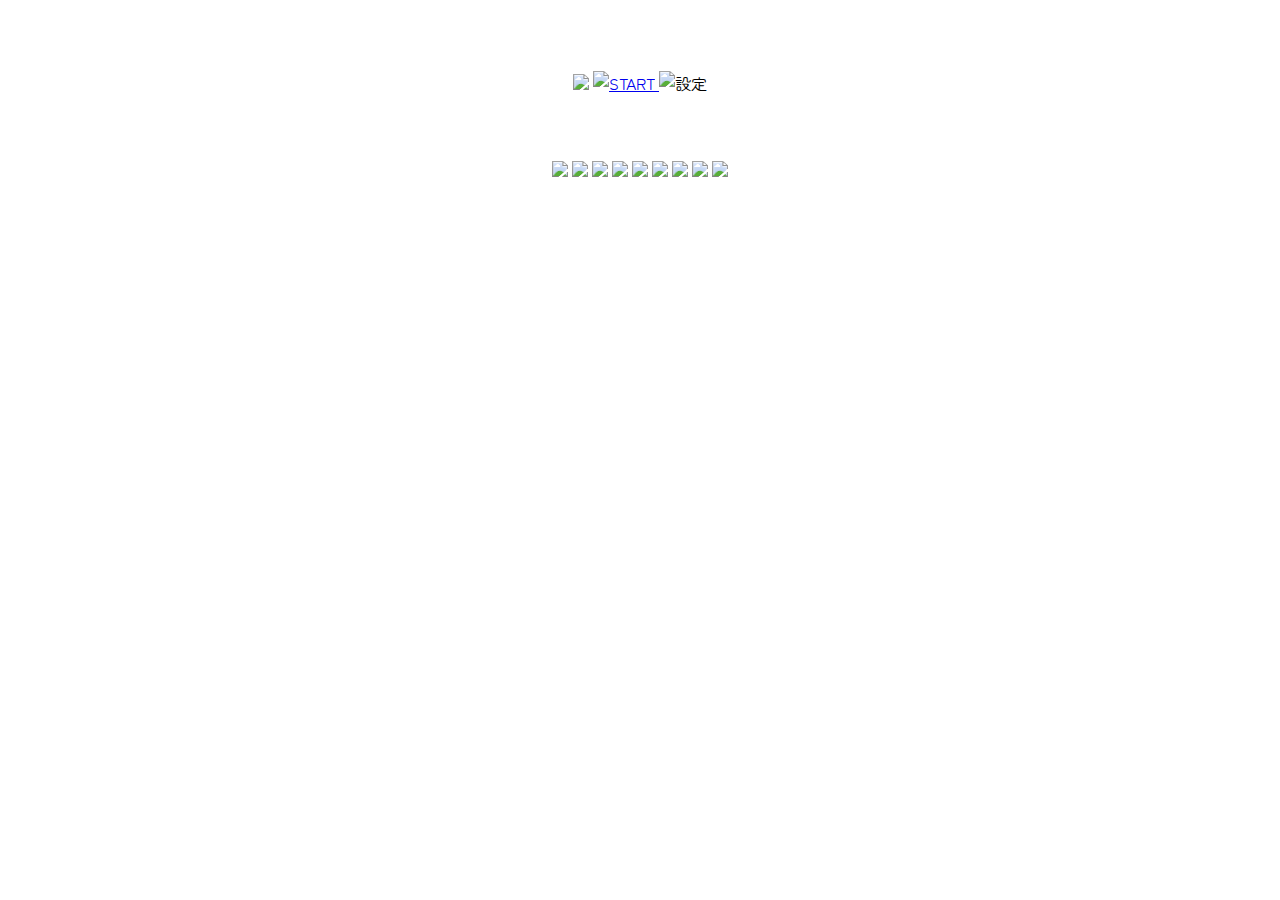
==== index.html @ 6a0636d3 "Co-authored-by: anri <asfyhroea@users.noreply.github.com>" ====
<!DOCTYPE html>
<html lang="ja">
    <head>
        <meta charset="utf-8" />
        <title>Quiz×Reversi | 2⁷-4</title>
        <meta http-equiv="X-UA-Compatible" content="IE=edge">
        <meta name="viewport" content="width=device-width, initial-scale=1.0, user-scalable=yes" />
        <meta property="og:type" content="website">
        <meta property="og:title" content="2^7-4「クイズ×リバーシ」">
        <meta property="og:url" content="https://nmst0811.github.io/power2_7-4/">
        <meta property="og:description" content="「**2⁷-4**(パワー・ツー・セブン・マイナス・フォー)」が制作する、
        クイズ×リバーシの融合を目指したゲームです。">
        <meta property="og:site_name" content="2^7-4「クイズ×リバーシ」">
        <meta property="og:locale" content="ja_JP">
        <link rel="stylesheet" href="css/main.css" />
        <link rel="apple-touch-icon" href="./images/2_7-4logo.png" sizes="180x180">
        <link rel="icon" href="./images/2_7-4logo.png" sizes = "192x192" type="image/png">
        
        <link rel="preconnect" href="https://fonts.googleapis.com">
        <link rel="preconnect" href="https://fonts.gstatic.com" crossorigin>
        <link href="https://fonts.googleapis.com/css2?family=M+PLUS+Rounded+1c&family=Zen+Maru+Gothic&display=swap" rel="stylesheet">
      </head>

    <body>

        <!-- ーーータイトル、footerの追加ーーー-->
        <footer>
        </footer>

      <audio id="btn_audio">
        <source src="./audio/click.mp3" type="audio/mp3">
      </audio>

      <div id="titleScene" style="display: block;">
        <img src="./images/title.png" style="width: 70%;">

        <span id="startButton">
          <a class href="./game.html">
          <img src="./images/startButton.png" alt="START" style="width: 50%;">
          </a>
        </span>
        <span id="settingButton">
          <img src="./images/settingButton.png" alt="設定" style="width: 50%;">
        </span>
      </div>

        <!-- ーーータイトル、monyoの変更ーーー-->
        <img id="m1" src="./images/Background/moyou1.png" style="width: 16%;">
        <img id="m2" src="./images/Background/moyou2.png" style="width: 16%;">
        <img id="m3" src="./images/Background/moyou3.png" style="width: 16%;">
        <img id="m4" src="./images/Background/moyou4.png" style="width: 16%;">   
        <img id="m5-1" src="./images/Background/moyou5.png" style="width: 50%;">
        <img id="m5-2" src="./images/Background/moyou5.png" style="width: 35%;">
        <img id="m6-1" src="./images/Background/moyou6.png" style="width: 40%;">   
        <img id="m6-2" src="./images/Background/moyou6.png" style="width: 40%;"> 
        <img id="m6-3" src="./images/Background/moyou6.png" style="width: 39%;">    

      <div id="settingScene" style="display: none;">
        <img src="./images/title.png" style="width: 70%;">
        <h2>設定</h2>
        <button id="back_titleSceneButton">タイトルに戻る</button>
        <button id="back_titleSceneButton1">難易度設定</button><br>
        <button id="back_titleSceneButton2">やさしい</button>
        <button id="back_titleSceneButton3">普通</button>
        <button id="back_titleSceneButton4">難しい</button>

        
<h3>音量</h3>
        <div class="bgmSwitch">
          <div class="bgmSwitch_toggle"></div>
        </div><h4>BGM・SE<input type="range" id="volumebar" min="0" max="100" step="1">
  <p><span id="volume-value"></span>%</p>
        
      </div>

      <div id="gameScene" style="display: none;">
        <audio id="BGM" loop>
          <source src="./music/komizuwomitsumete.mp3" type="audio/mp3">
        </audio>
        
        
        <!-- 盤 -->
        <div id="stage" class="stage"></div>

        <!-- 各マスを描画するためのテンプレート -->
        <div id="questionContainer">
          <button id="questionButton">問題を表示</button>
        </div>
        <script src="js/script.js"></script>
      </div>
    </body>
</html>
---- css/main.css ----
*, *::before, *::after {
  box-sizing: border-box;

    font-family: "Zen Maru Gothic", serif;
    font-weight: 400;
    font-style: normal;
}

html {
  margin: 0;
  max-height: 100%;
  padding: 0;
  background-image: url(../images/Background/background.png);
  background-size: 300%;
  background-repeat: no-repeat;
  background-position: center;
  text-align: center;
}

img {
  -webkit-user-drag: none;
}

#titleScene {
  background-image: url(../images/Background/background_white.png);
  background-size: 70%;
  background-repeat: no-repeat;
  background-position: center;
  padding: 5%;
  margin-left: auto;
  margin-right: auto;
  
}

button {
  padding: 10px 20px;
  margin: 6px;
  border: none;
  border-radius: 30px; /* ボタンの丸み */
  background-color: #ffb0f3;
  color: white;
  font-size: 16px;
  cursor: pointer;
  transition: transform 0.2s ease, background-color 0.2s ease;
}

button:hover {
  transform: scale(1.05); /* カーソルを合わせたときに大きくなる */
  background-color: #bf8ac0; /* ホバー時の色変更（任意） */
}

button:active {
  transform: scale(0.95); /* クリック時に縮む */
}


h1 {
  font-family: "Zen Maru Gothic", serif;
  font-weight: 900;
  font-style: normal;
  font-size: 4em;
  margin: 20%, -50%;
  line-height: 0px;
  -webkit-text-stroke: 2px #EB6182;
  color: #fff; 
}

.notfound {
  font-family: "Zen Maru Gothic", serif;
  font-weight: 900;
  font-style: normal;
  font-size: 0.9em;
  margin-bottom: 5%;
  line-height: 0px;
  -webkit-text-stroke: 0.5px #EB6182;
  color: #fff; 
}

#settingScene {
  background-color: #fff;
  width: 75%;
  background-repeat: no-repeat;
  margin: 10px auto;
  background-position: center;
  padding: 15%;
  
}


.bgmSwitch {
  width: 4em;
  height: 2em;
  background-color: lightgray;
  margin: auto;
  position: relative;
  cursor: pointer;
  transition: background-color .2s ease-in-out;
}

.bgmSwitch.active {
  background-color: #f5d24b;
}

.bgmSwitch_toggle {
  width: 1.8em;
  height: 1.8em;
  position: absolute;
  background-color: white;
  top: 0;
  bottom: 0;
  left: 0.1em;
  margin: auto;
  box-shadow: 0.1em 0.1em 0.2em #b7b7b7, -0.1em -0.1em -0.2em #cecece;
  transition: left .3s ease-in-out;
}

.bgmSwitch_toggle.active {
  left: 2.1em;
}



.stage {
  display: flex;
  flex-wrap: wrap;
<<<<<<< HEAD
  margin: 20px auto;
  width: auto;
  height: auto;
=======
  margin: 60px;
  width: 320px;
  height: 300px;
>>>>>>> 1f69d76342d60cee59db7f5228e71fbda3031980
}

.square {
  position: relative;
  width: 50px;
  height: 50px;
  border: solid black;
  border-width: 0 4px 4px 0;
  cursor: pointer;;
}

.square:nth-child(-n + 6) {
  border-width: 4px 4px 4px 0;
  height: 54px;
}

.square:nth-child(6n + 1) {
  border-width: 0 4px 4px 4px;
  width: 54px;
}

.square:first-child {
  border-width: 4px;
  width: 54px;
  height: 54px;
}
.stone {
  position: absolute;
  top: 2px;
  bottom: 0;
  left: 2px;
  width: 42px;
  height: 42px;
  border-radius: 21px;
}

.stone[data-state="0"] {
  display: none;
}

.stone[data-state="1"] {
  background-color: black;
}

.stone[data-state="2"] {
  background-color: white;
}

#square-template {
  display: none;
}

.moyou1 {
  height: 10%;
}
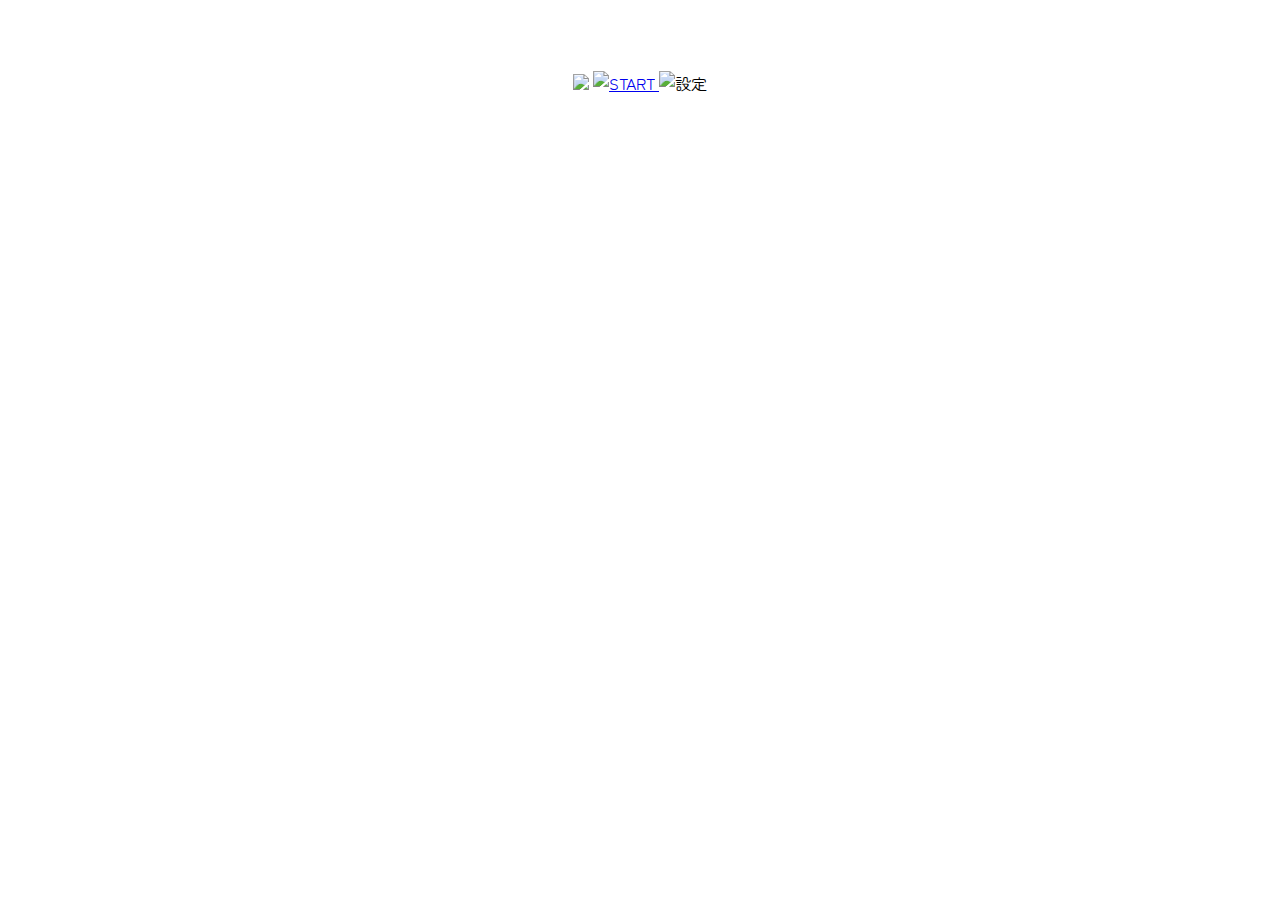
==== commit cbbd1748: "update index.html" ====
--- a/index.html
+++ b/index.html
@@ -45,7 +45,7 @@
       </div>
 
         <!-- ーーータイトル、monyoの変更ーーー-->
-        <img id="m1" src="./images/Background/moyou1.png" style="width: 16%;">
+        <!-- <img id="m1" src="./images/Background/moyou1.png" style="width: 16%;">
         <img id="m2" src="./images/Background/moyou2.png" style="width: 16%;">
         <img id="m3" src="./images/Background/moyou3.png" style="width: 16%;">
         <img id="m4" src="./images/Background/moyou4.png" style="width: 16%;">   
@@ -53,7 +53,7 @@
         <img id="m5-2" src="./images/Background/moyou5.png" style="width: 35%;">
         <img id="m6-1" src="./images/Background/moyou6.png" style="width: 40%;">   
         <img id="m6-2" src="./images/Background/moyou6.png" style="width: 40%;"> 
-        <img id="m6-3" src="./images/Background/moyou6.png" style="width: 39%;">    
+        <img id="m6-3" src="./images/Background/moyou6.png" style="width: 39%;">     -->
 
       <div id="settingScene" style="display: none;">
         <img src="./images/title.png" style="width: 70%;">
--- a/css/main.css
+++ b/css/main.css
@@ -123,15 +123,9 @@
 .stage {
   display: flex;
   flex-wrap: wrap;
-<<<<<<< HEAD
-  margin: 20px auto;
-  width: auto;
-  height: auto;
-=======
   margin: 60px;
   width: 320px;
   height: 300px;
->>>>>>> 1f69d76342d60cee59db7f5228e71fbda3031980
 }
 
 .square {
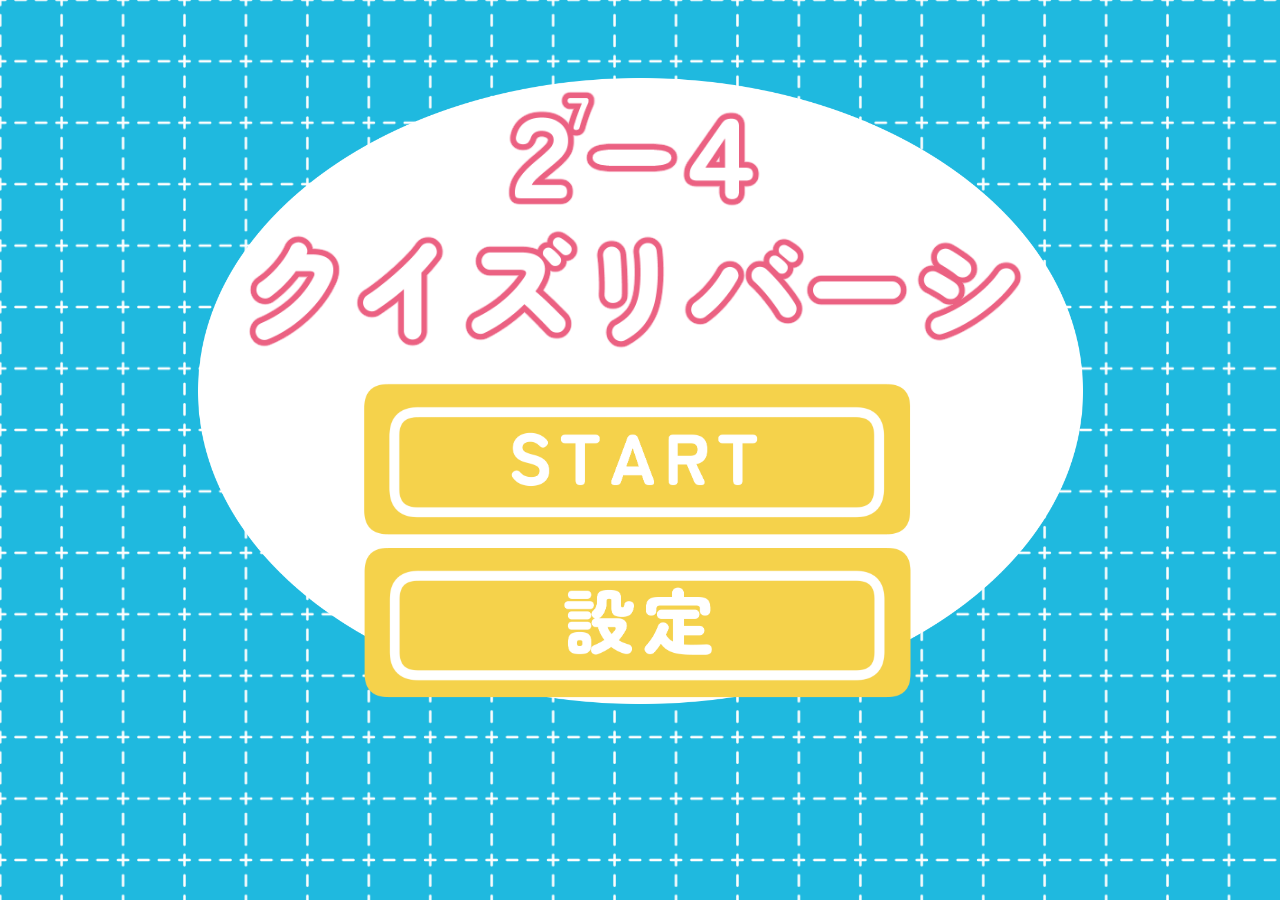
==== commit 2a365867: "update 74 files" ====
--- a/index.html
+++ b/index.html
@@ -19,6 +19,7 @@
         <link rel="preconnect" href="https://fonts.googleapis.com">
         <link rel="preconnect" href="https://fonts.gstatic.com" crossorigin>
         <link href="https://fonts.googleapis.com/css2?family=M+PLUS+Rounded+1c&family=Zen+Maru+Gothic&display=swap" rel="stylesheet">
+        
       </head>
 
     <body>
@@ -58,11 +59,12 @@
       <div id="settingScene" style="display: none;">
         <img src="./images/title.png" style="width: 70%;">
         <h2>設定</h2>
-        <button id="back_titleSceneButton">タイトルに戻る</button>
-        <button id="back_titleSceneButton1">難易度設定</button><br>
-        <button id="back_titleSceneButton2">やさしい</button>
-        <button id="back_titleSceneButton3">普通</button>
-        <button id="back_titleSceneButton4">難しい</button>
+        <button class="lv_btn" id="back_titleSceneButton">タイトルに戻る</button>
+        <button class="lv_btn" id="back_titleSceneButton1">難易度設定</button><br>
+        <button data-lv="0" id="easy" class="lv_btn">やさしい</button>
+        <button data-lv=1 class="lv_btn" id="normal">普通</button>
+        <button data-lv=2 class="lv_btn" id="hard">難しい</button>
+        <div id="kokuti">今の難易度は「やさしい」です</div>
 
         
 <h3>音量</h3>
@@ -88,5 +90,6 @@
         </div>
         <script src="js/script.js"></script>
       </div>
+      <script src="js\nanid.js"></script>
     </body>
 </html>
